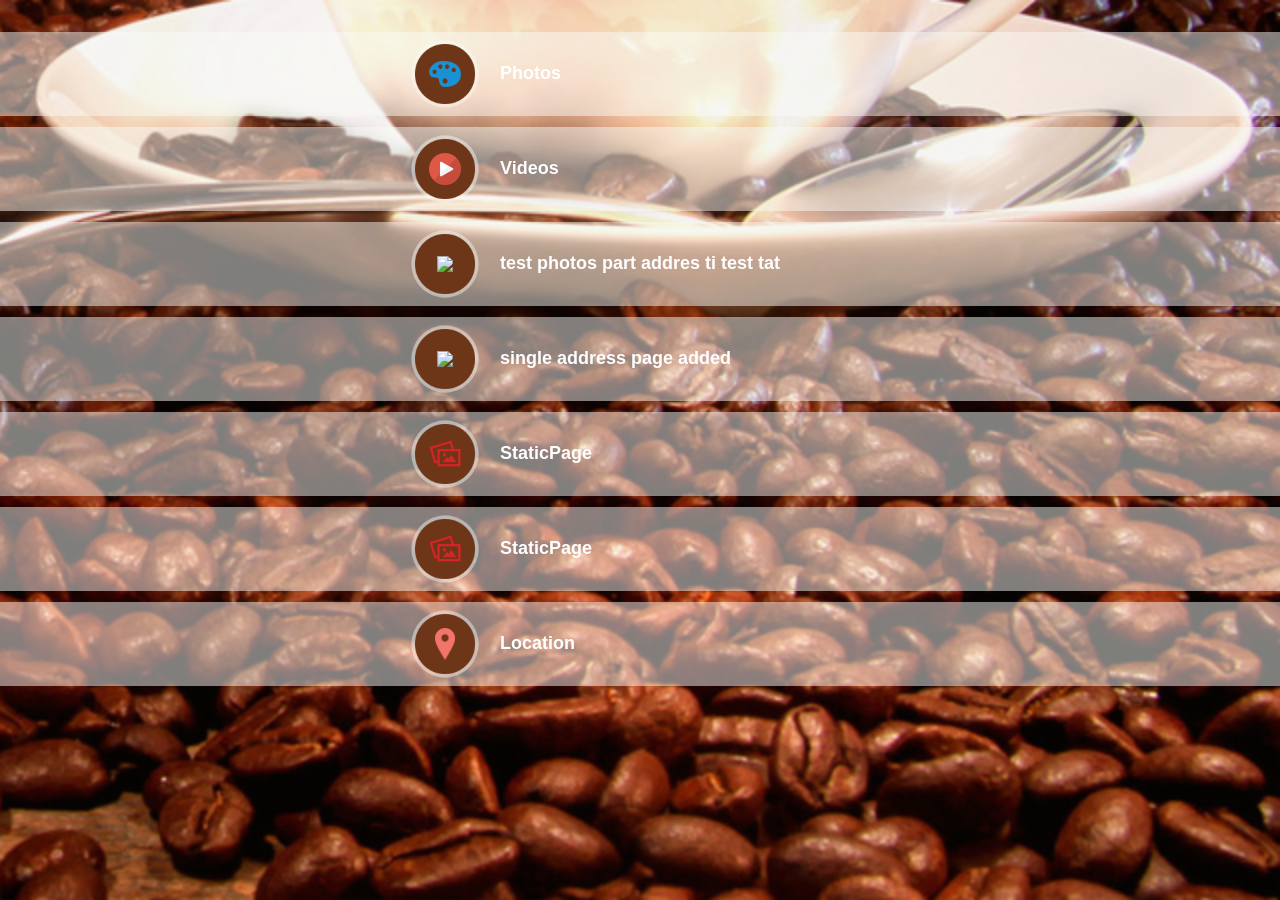
==== index.html @ 740c8b53 "neha_12_woodentest_811" ====
<!DOCTYPE html PUBLIC "-//W3C//DTD XHTML 1.0 Transitional//EN" "http://www.w3.org/TR/xhtml1/DTD/xhtml1-transitional.dtd">

<html xmlns="http://www.w3.org/1999/xhtml">

<head>

<meta http-equiv="Content-Type" content="text/html; charset=utf-8" />

<title>List Menu</title>

<meta name="viewport" content="width=device-width, initial-scale=1">

<!-- Common Css Starts Here -->

<link rel="stylesheet" href="css/jquery.mobile-1.4.0.css" />

<link rel="stylesheet" href="css/theme.css" />

<link rel="stylesheet" href="css/common_layout.css" />



<!-- Common Css Ends Here -->

<link rel="stylesheet" href="css/grid_menu.css" />

<link rel="stylesheet" href="css/custom-responsive.css" />

<link rel="stylesheet" href="css/temporary.css" />

<link rel="stylesheet" href="css/custom_responsive.css" />

<script src="js/jquery_1.9.1.js"></script>

<script src="js/jquery.mobile-1.4.0.js"></script>

<style type="text/css">

img {

	max-width:100%;

}

</style>

</head>



<body>

<!-- Start of first page -->

<div data-role="page" id="theme_layout" class="theme_bg">

<!-- Right Menu -->





<!-- Right Menu Ends Here -->

  <div data-role="header">

    <h1>Woodentest</h1>

  </div>

  <!-- /header -->

  

  <div role="main" class="ui-content">

  <!-- Logo of app -->

    <div class="logo" align="center"><img src="images/logo.png" alt="logo" /></div>

  

  

  </div>

  <!-- /content -->

  

  <div data-role="footer">

    <div class="list_menu">
		<div class="white_wrap">
		<div class="app_feature_list">

						
				<table cellpadding="0" cellspacing="0" border="0" align="center">
					<tr>
						<td>
						
							<a class="item link" rel="external" data-ajax="flase" href="photosub_4215.html">
																	<img src="images/photosub.png " />
															</a>
						</td>
						<td>
							<a href="photosub_4215.html" rel="external" data-ajax="flase" >
								<label>Photos</label>
							</a>
						</td>
					</tr>
				</table>
			
		</div>
	</div>
		<div class="white_wrap">
		<div class="app_feature_list">

						
				<table cellpadding="0" cellspacing="0" border="0" align="center">
					<tr>
						<td>
						
							<a class="item link" rel="external" data-ajax="flase" href="video_4216.html">
																	<img src="images/video.png " />
															</a>
						</td>
						<td>
							<a href="video_4216.html" rel="external" data-ajax="flase" >
								<label>Videos</label>
							</a>
						</td>
					</tr>
				</table>
			
		</div>
	</div>
		<div class="white_wrap">
		<div class="app_feature_list">

						
				<table cellpadding="0" cellspacing="0" border="0" align="center">
					<tr>
						<td>
						
							<a class="item link" rel="external" data-ajax="flase" href="photosub_4217.html">
																	<img src="icon(69).png" />
															</a>
						</td>
						<td>
							<a href="photosub_4217.html" rel="external" data-ajax="flase" >
								<label>test photos part addres ti test tat</label>
							</a>
						</td>
					</tr>
				</table>
			
		</div>
	</div>
		<div class="white_wrap">
		<div class="app_feature_list">

						
				<table cellpadding="0" cellspacing="0" border="0" align="center">
					<tr>
						<td>
						
							<a class="item link" rel="external" data-ajax="flase" href="staticpage_4218.html">
																	<img src="icon(15).png" />
															</a>
						</td>
						<td>
							<a href="staticpage_4218.html" rel="external" data-ajax="flase" >
								<label>single address page added</label>
							</a>
						</td>
					</tr>
				</table>
			
		</div>
	</div>
		<div class="white_wrap">
		<div class="app_feature_list">

						
				<table cellpadding="0" cellspacing="0" border="0" align="center">
					<tr>
						<td>
						
							<a class="item link" rel="external" data-ajax="flase" href="staticpage_4219.html">
																	<img src="images/staticpage.png " />
															</a>
						</td>
						<td>
							<a href="staticpage_4219.html" rel="external" data-ajax="flase" >
								<label>StaticPage</label>
							</a>
						</td>
					</tr>
				</table>
			
		</div>
	</div>
		<div class="white_wrap">
		<div class="app_feature_list">

						
				<table cellpadding="0" cellspacing="0" border="0" align="center">
					<tr>
						<td>
						
							<a class="item link" rel="external" data-ajax="flase" href="staticpage_4220.html">
																	<img src="images/staticpage.png " />
															</a>
						</td>
						<td>
							<a href="staticpage_4220.html" rel="external" data-ajax="flase" >
								<label>StaticPage</label>
							</a>
						</td>
					</tr>
				</table>
			
		</div>
	</div>
		<div class="white_wrap">
		<div class="app_feature_list">

						
				<table cellpadding="0" cellspacing="0" border="0" align="center">
					<tr>
						<td>
						
							<a class="item link" rel="external" data-ajax="flase" href="location_4221.html">
																	<img src="images/location.png " />
															</a>
						</td>
						<td>
							<a href="location_4221.html" rel="external" data-ajax="flase" >
								<label>Location</label>
							</a>
						</td>
					</tr>
				</table>
			
		</div>
	</div>
	</div>



  </div>

  <!-- /footer --> 

</div>

<!-- /page --> 







</body>

</html>
---- css/theme.css ----
body,body.ui-overlay-a{

	background:url("../images/repeat_bg.jpg") repeat-y scroll 0 0 rgba(0, 0, 0, 0) !important;

	background-size:100% 100% !important;

}

.theme_bg{

	background:url(../images/theme_background.jpg) center bottom no-repeat;

	min-width:320px;

	background-size:100% ;

}

.logo{

	padding-top:28%;

	transition:all ease .3s;

	margin: 0 auto;

}



.ui-footer {

    background: none repeat scroll 0 0 rgba(0, 0, 0, 0) !important;

    border-bottom-width: 0;

    border-left-width: 0;

    border-right-width: 0;

    border-top: medium none !important;

}

.owl-demo .item{

	width:70px;

	height:70px;

	display:table-cell;

	background:url(../images/icon_bg.png) no-repeat;

	vertical-align:middle;

	text-align:center;

	background-size:100% 100%;

}

.ui-header{

	background:url(../images/header_bg.png) !important;

	border:none !important;

	

}

.ui-header .ui-title, .ui-footer .ui-title{

	text-shadow:none !important;

	color:#fff !important;

	font-size:24px;

	font-weight:normal;

	margin:0 25%;

}

.ui-icon-customrefresh:after {

	background-image: url("../images/refresh_icon.png");

	

}

.ui-icon-customrefresh:after{

	background-color:none;

	border:none;

	border-radius:none;

	height:42px;

	width:42px;

}

.ui-header .ui-btn-icon-notext{

	margin-top:11px;

}

.refresh_link,.help_link{

	border:none !important;

	background:none !important;

}

.refresh_link:hover,.refresh_link:active,.refresh_link:focus,.help_link:focus,.help_link:hover,.help_link:active{

	box-shadow:none !important;

}





/* custom setting of icons */

.app_feature_list a img{

	max-height:32px;

	max-width:32px;

}
---- css/common_layout.css ----
@font-face {
font-family:"Open Sans Light";
src:url("fonts/OpenSans-Light.eot?") format("eot"), url("fonts/OpenSans-Light.woff") format("woff"), url("fonts/OpenSans-Light.ttf") format("truetype"), url("fonts/OpenSans-Light.svg#OpenSans-Light") format("svg");
font-weight:normal;
font-style:normal;
}
@font-face {
font-family:"Open Sans";
src:url("fonts/OpenSans-Regular.eot?") format("eot"), url("fonts/OpenSans-Regular.woff") format("woff"), url("fonts/OpenSans-Regular.ttf") format("truetype"), url("fonts/OpenSans-Regular.svg#OpenSans") format("svg");
font-weight:normal;
font-style:normal;
}
@font-face {
font-family:"Open Sans Semibold";
src:url("fonts/OpenSans-Semibold.eot?") format("eot"), url("fonts/OpenSans-Semibold.woff") format("woff"), url("fonts/OpenSans-Semibold.ttf") format("truetype"), url("fonts/OpenSans-Semibold.svg#OpenSans-Semibold") format("svg");
font-weight:normal;
font-style:normal;
}
body {
	/*font-family:Open Sans,sans-serif;*/
	font-family:Arial, Helvetica, sans-serif !important;
	min-width:313px;
}
.clr{
	clear:both;
}
.app_feature_list{
	text-align:center;
	text-shadow:none;
	float:left;
	font-weight:normal;
	color:#fff !important;
	width:70px;
	/*font-family:Open Sans Semibold,sans-serif;*/
	font-family:Arial, Helvetica, sans-serif !important;
}
.app_feature_list label{
	height:36px;
	overflow:hidden;
	font-size:13px;
	word-wrap: break-word;
}

.no_data{
	background: url(../images/header_bg.png);
    border-radius: 6px;
    display: block;
    margin: 6%;
    padding: 4%;
    text-align: center;
    width: 80%;
    text-shadow:none !important;
    text-transform: capitalize;
}
a.item{

    background-image: url("../images/icon_bg.png");
	background-repeat:no-repeat;
	background-size:100% 100%;
    display: table-cell;
    height: 70px;
    text-align: center;
    vertical-align: middle;
    width: 70px;
	color:#fff !important;

}
.app_feature_list a,.app_feature_list label{
	color:#fff;
	text-decoration:none;
}
.logo{
	padding:0px !important;
}
.logo img{
	display:none;
}
.white_wrap .app_feature_list label{
	height:auto;
}
.app_feature_list a{
	color:#fff !important;
	text-decoration:none;
	outline:none;
	cursor:pointer;
}
---- css/grid_menu.css ----
.white_wrap{
	background:url(../images/header_bg.png);
	margin-bottom:11px;
	padding:7px 0px;
}
.white_wrap table tr td:first-child{
	padding-right:20px;
	width:70px;
	padding-left:20px;
}
.white_wrap table{
	width:500px;
}
.white_wrap table tr td{
	vertical-align:middle;
	text-align:left;
}
.white_wrap .app_feature_list{
	float:none;
	width:auto;
}
.white_wrap .app_feature_list label{
	margin-bottom:0px;
	height:auto;
	cursor:pointer;
}
.app_feature_list label {
    font-size: 18px;
    font-weight: 600;
    height: 36px;
    overflow: hidden;
}
---- css/custom-responsive.css ----
@media (max-width: 1024px){
	.logo{
	padding:5% 0px 10%;
	}	
}
@media (max-width: 768px){
	.logo{
	padding:28% 0px 20%;
		}	
}
@media (max-width: 650px){
	.logo {
    padding-top:4%;
    width: 410px;
	}
	.white_wrap table {
    width: 400px;
	}
}

@media (max-width: 480px){
	.logo{
	padding:8% 0px 20%;
	width:370px;
	}	
	.white_wrap table {
    width: 340px;
	}
}

@media (max-width: 350px){
	.logo {
    padding-top: 25%;
    width: 262px;
	}
	.white_wrap table {
    width: 300px;
	}
}
---- css/temporary.css ----
.ui-header{
	display:none !important;
}
---- css/custom_responsive.css ----
@media (max-width: 1024px){
	.logo{
	padding-top:4%;
	}	
	
}
@media (max-width: 1024px) and (min-width:950px){
	.theme_bg{background:url("../images/theme_background.jpg") repeat scroll center -310px / 100% auto rgba(0, 0, 0, 0)}
}
@media (max-width: 768px){
	.logo{
	padding-top:9%;
		}	
	
}
@media (max-width: 650px){
	.logo {
    padding-top: 14%;
    width: 410px;
	}
	
}
@media (max-width: 650px) and (min-width:550px){
	.theme_bg{background:url("../images/theme_background.jpg") no-repeat scroll center bottom / 100% auto rgba(0, 0, 0, 0);}
}
@media (max-width: 480px){
	.logo{
	padding-top:4%;
	width:370px;
	}	
}

@media (max-width: 320px){
	.logo {
    padding-top: 8%;
    width: 262px;
	}
}
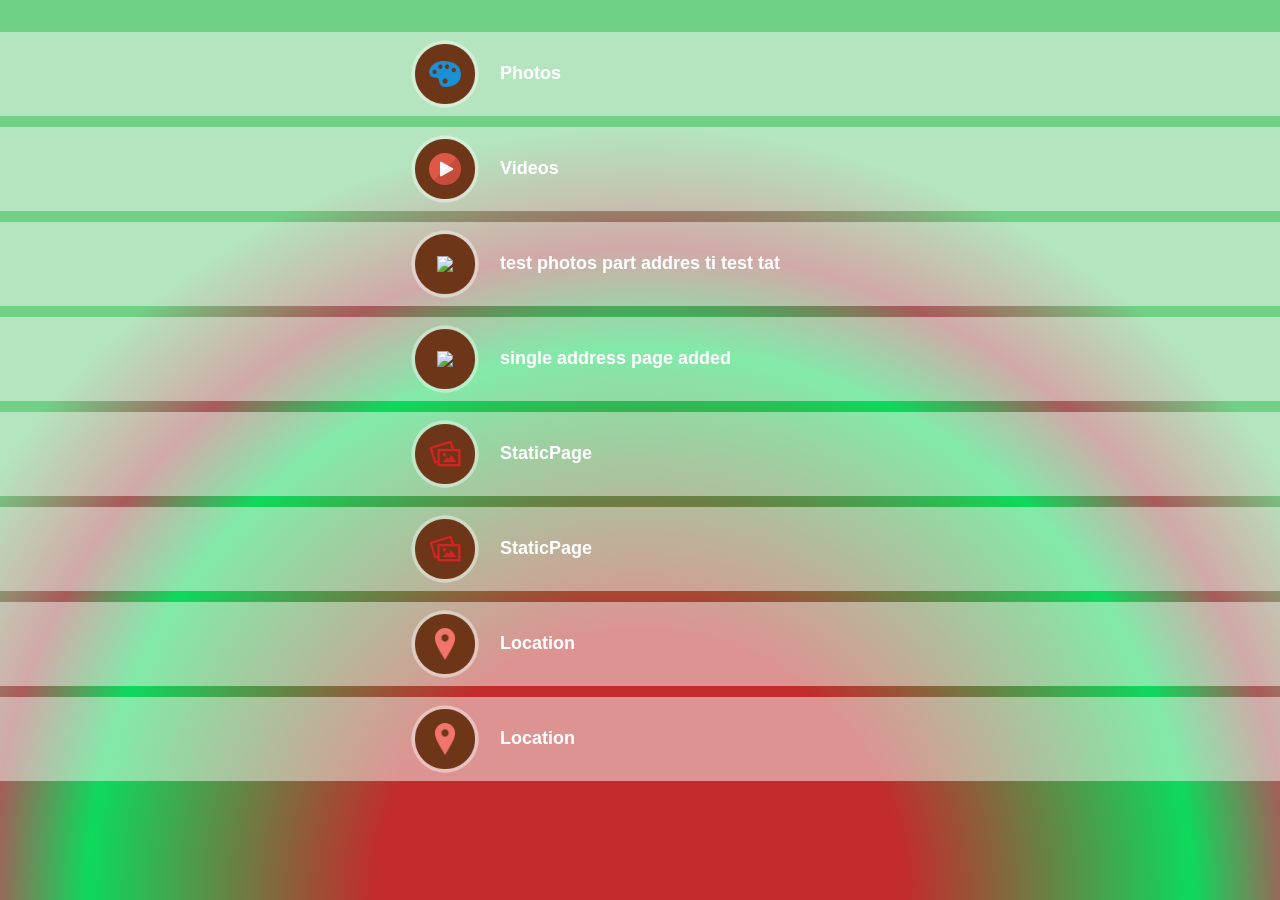
==== commit f40a72d4: "neha_12_woodentest_811" ====
--- a/index.html
+++ b/index.html
@@ -245,6 +245,28 @@
 			
 		</div>
 	</div>
+		<div class="white_wrap">
+		<div class="app_feature_list">
+
+						
+				<table cellpadding="0" cellspacing="0" border="0" align="center">
+					<tr>
+						<td>
+						
+							<a class="item link" rel="external" data-ajax="flase" href="location_4222.html">
+																	<img src="images/location.png " />
+															</a>
+						</td>
+						<td>
+							<a href="location_4222.html" rel="external" data-ajax="flase" >
+								<label>Location</label>
+							</a>
+						</td>
+					</tr>
+				</table>
+			
+		</div>
+	</div>
 	</div>
 
 
--- a/css/theme.css
+++ b/css/theme.css
@@ -142,4 +142,15 @@
 
 
 
+.theme_bg
+{
+	background-image:none;
+	background-repeat:no-repeat;
+	background-size:cover;	
+	background: radial-gradient(center bottom , circle cover , rgb(194, 44, 44) 24% , rgb(13, 217, 92) 50% , rgb(169, 90, 90) 59% , rgb(112, 208, 134) 70%);
+background: -o-radial-gradient(center bottom , circle cover , rgb(194, 44, 44) 24% , rgb(13, 217, 92) 50% , rgb(169, 90, 90) 59% , rgb(112, 208, 134) 70%);
+background: -ms-radial-gradient(center bottom , circle cover , rgb(194, 44, 44) 24% , rgb(13, 217, 92) 50% , rgb(169, 90, 90) 59% , rgb(112, 208, 134) 70%);
+background: -moz-radial-gradient(center bottom , circle cover , rgb(194, 44, 44) 24% , rgb(13, 217, 92) 50% , rgb(169, 90, 90) 59% , rgb(112, 208, 134) 70%);
+background: -webkit-radial-gradient(center bottom , circle cover , rgb(194, 44, 44) 24% , rgb(13, 217, 92) 50% , rgb(169, 90, 90) 59% , rgb(112, 208, 134) 70%);
+}
 
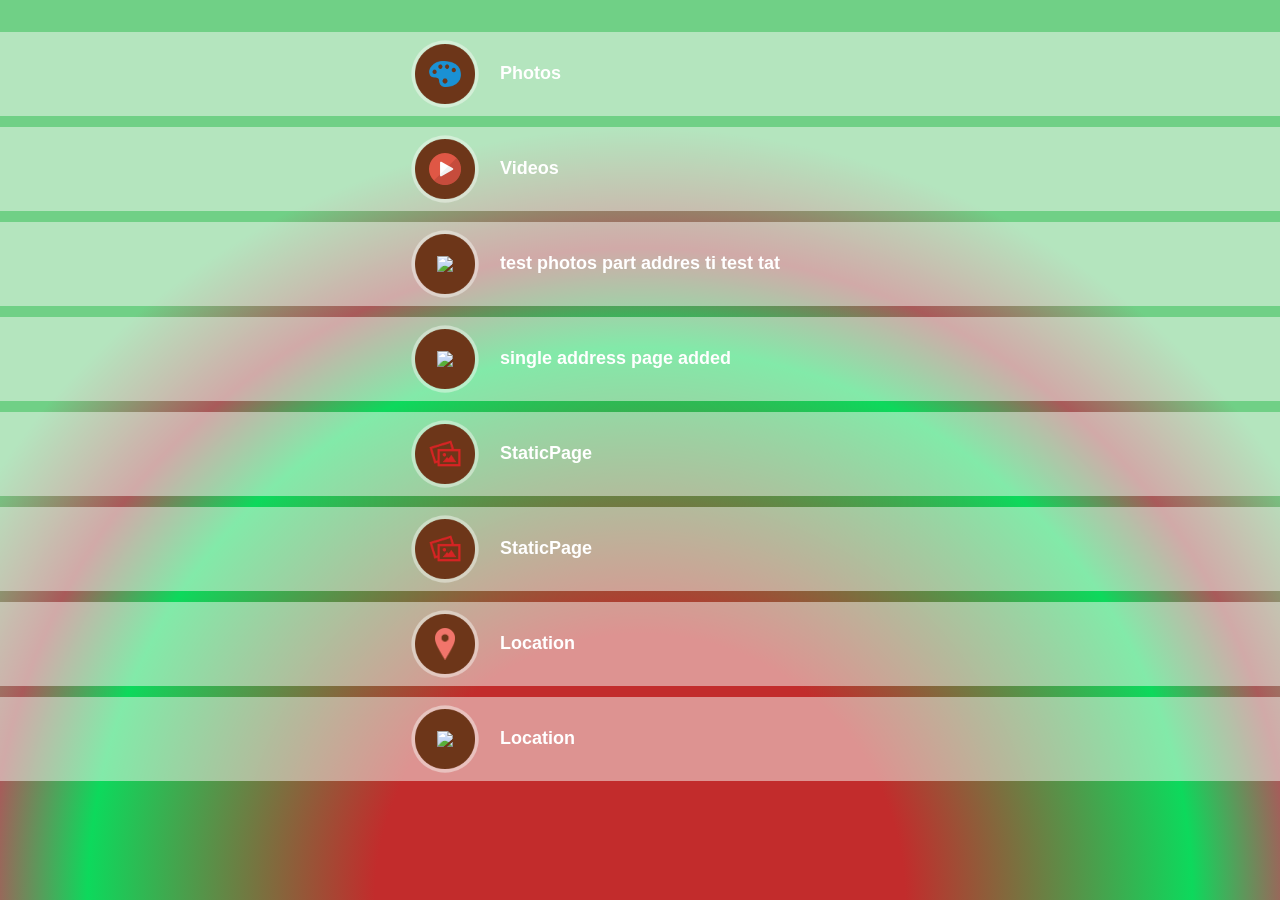
==== commit bcf7b142: "neha_12_woodentest_811" ====
--- a/index.html
+++ b/index.html
@@ -254,7 +254,7 @@
 						<td>
 						
 							<a class="item link" rel="external" data-ajax="flase" href="location_4222.html">
-																	<img src="images/location.png " />
+																	<img src="icon(22).png" />
 															</a>
 						</td>
 						<td>
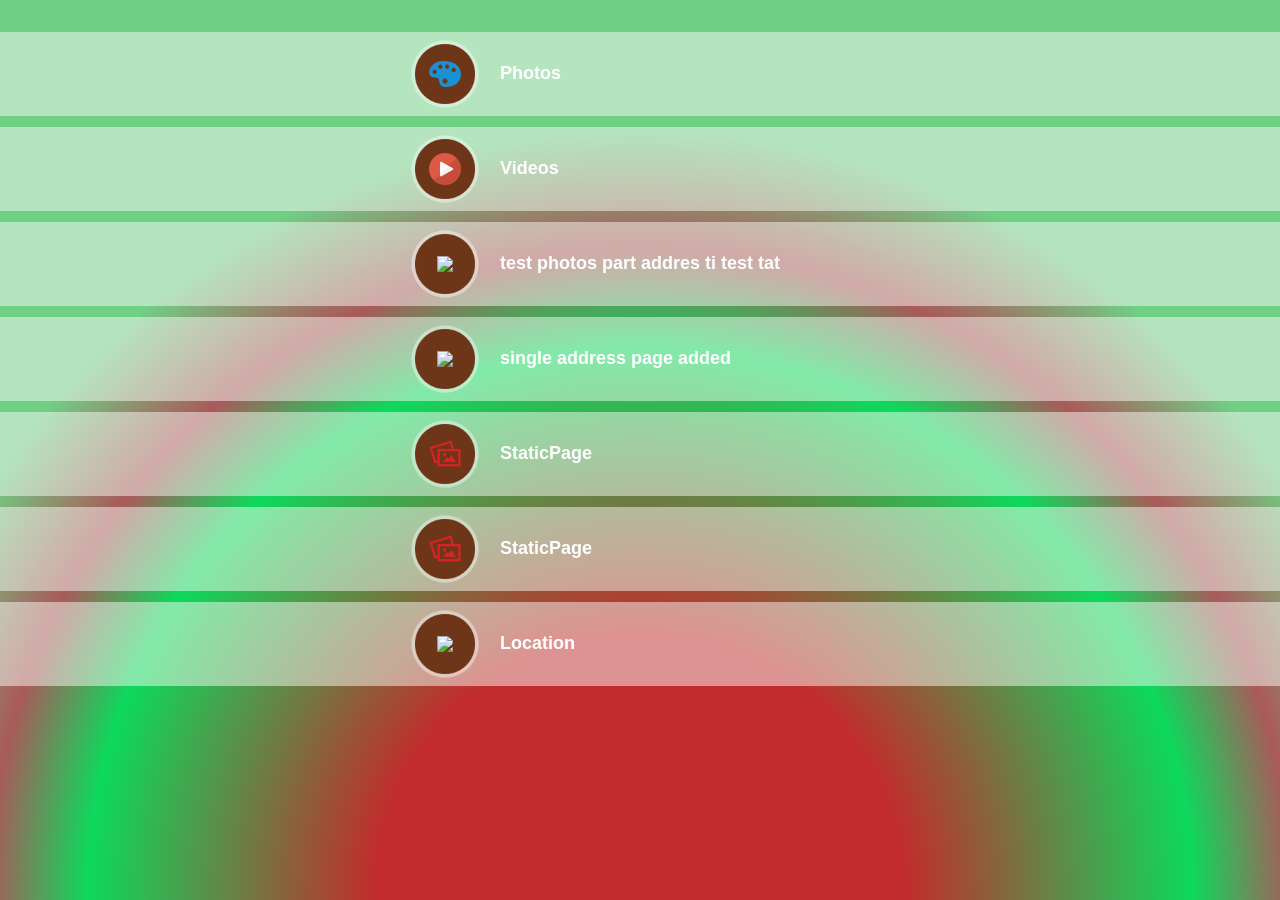
==== commit 8aa99c51: "neha_12_woodentest_811" ====
--- a/index.html
+++ b/index.html
@@ -231,28 +231,6 @@
 					<tr>
 						<td>
 						
-							<a class="item link" rel="external" data-ajax="flase" href="location_4221.html">
-																	<img src="images/location.png " />
-															</a>
-						</td>
-						<td>
-							<a href="location_4221.html" rel="external" data-ajax="flase" >
-								<label>Location</label>
-							</a>
-						</td>
-					</tr>
-				</table>
-			
-		</div>
-	</div>
-		<div class="white_wrap">
-		<div class="app_feature_list">
-
-						
-				<table cellpadding="0" cellspacing="0" border="0" align="center">
-					<tr>
-						<td>
-						
 							<a class="item link" rel="external" data-ajax="flase" href="location_4222.html">
 																	<img src="icon(22).png" />
 															</a>
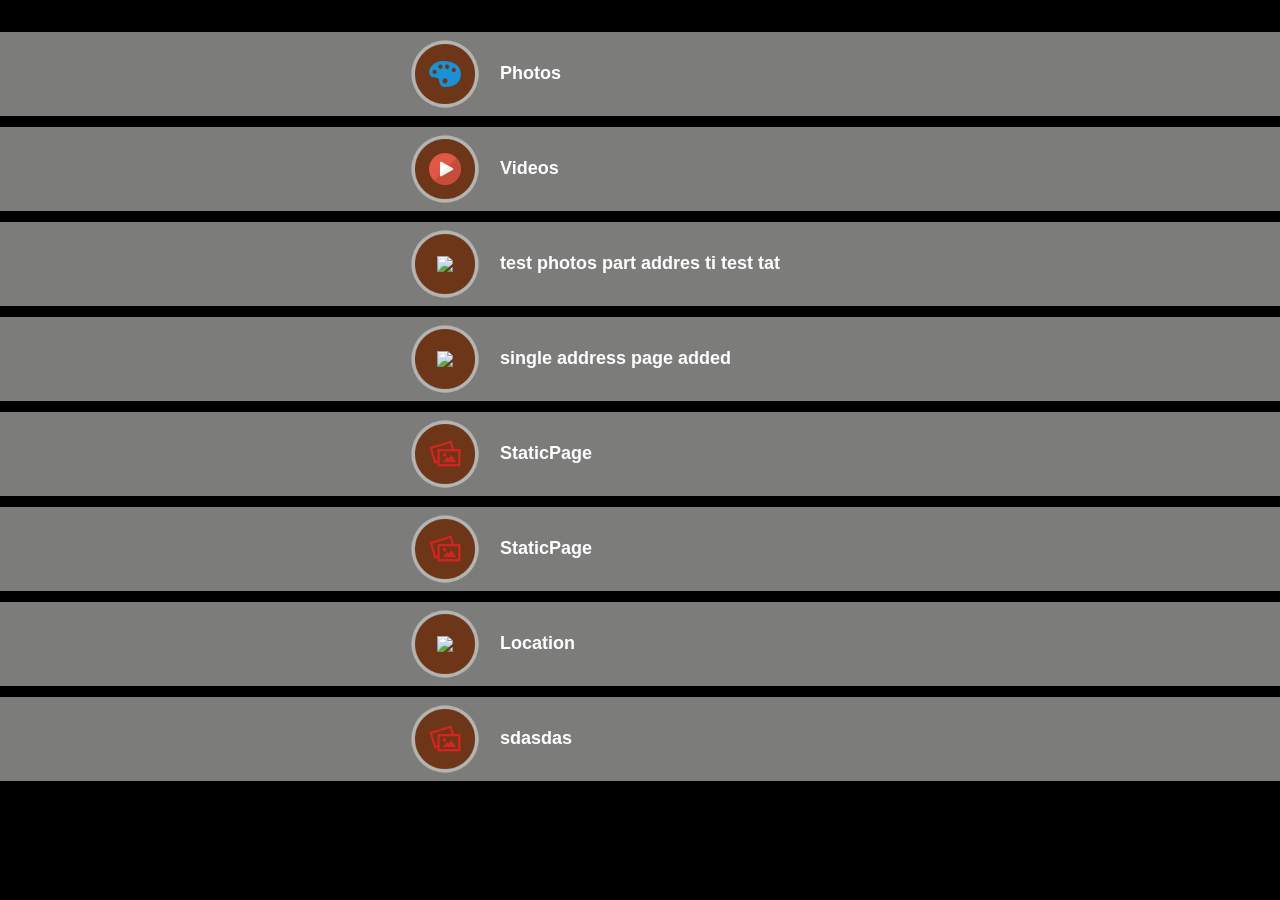
==== commit e44ebea0: "neha_12_woodentest_811" ====
--- a/index.html
+++ b/index.html
@@ -245,6 +245,28 @@
 			
 		</div>
 	</div>
+		<div class="white_wrap">
+		<div class="app_feature_list">
+
+						
+				<table cellpadding="0" cellspacing="0" border="0" align="center">
+					<tr>
+						<td>
+						
+							<a class="item link" rel="external" data-ajax="flase" href="staticpage_4223.html">
+																	<img src="images/staticpage.png " />
+															</a>
+						</td>
+						<td>
+							<a href="staticpage_4223.html" rel="external" data-ajax="flase" >
+								<label>sdasdas</label>
+							</a>
+						</td>
+					</tr>
+				</table>
+			
+		</div>
+	</div>
 	</div>
 
 
--- a/css/theme.css
+++ b/css/theme.css
@@ -147,10 +147,10 @@
 	background-image:none;
 	background-repeat:no-repeat;
 	background-size:cover;	
-	background: radial-gradient(center bottom , circle cover , rgb(194, 44, 44) 24% , rgb(13, 217, 92) 50% , rgb(169, 90, 90) 59% , rgb(112, 208, 134) 70%);
-background: -o-radial-gradient(center bottom , circle cover , rgb(194, 44, 44) 24% , rgb(13, 217, 92) 50% , rgb(169, 90, 90) 59% , rgb(112, 208, 134) 70%);
-background: -ms-radial-gradient(center bottom , circle cover , rgb(194, 44, 44) 24% , rgb(13, 217, 92) 50% , rgb(169, 90, 90) 59% , rgb(112, 208, 134) 70%);
-background: -moz-radial-gradient(center bottom , circle cover , rgb(194, 44, 44) 24% , rgb(13, 217, 92) 50% , rgb(169, 90, 90) 59% , rgb(112, 208, 134) 70%);
-background: -webkit-radial-gradient(center bottom , circle cover , rgb(194, 44, 44) 24% , rgb(13, 217, 92) 50% , rgb(169, 90, 90) 59% , rgb(112, 208, 134) 70%);
+	background: linear-gradient(left , rgb(0, 0, 0) 1% , rgb(0, 0, 0) 80%);
+background: -o-linear-gradient(left , rgb(0, 0, 0) 1% , rgb(0, 0, 0) 80%);
+background: -ms-linear-gradient(left , rgb(0, 0, 0) 1% , rgb(0, 0, 0) 80%);
+background: -moz-linear-gradient(left , rgb(0, 0, 0) 1% , rgb(0, 0, 0) 80%);
+background: -webkit-linear-gradient(left , rgb(0, 0, 0) 1% , rgb(0, 0, 0) 80%);
 }
 
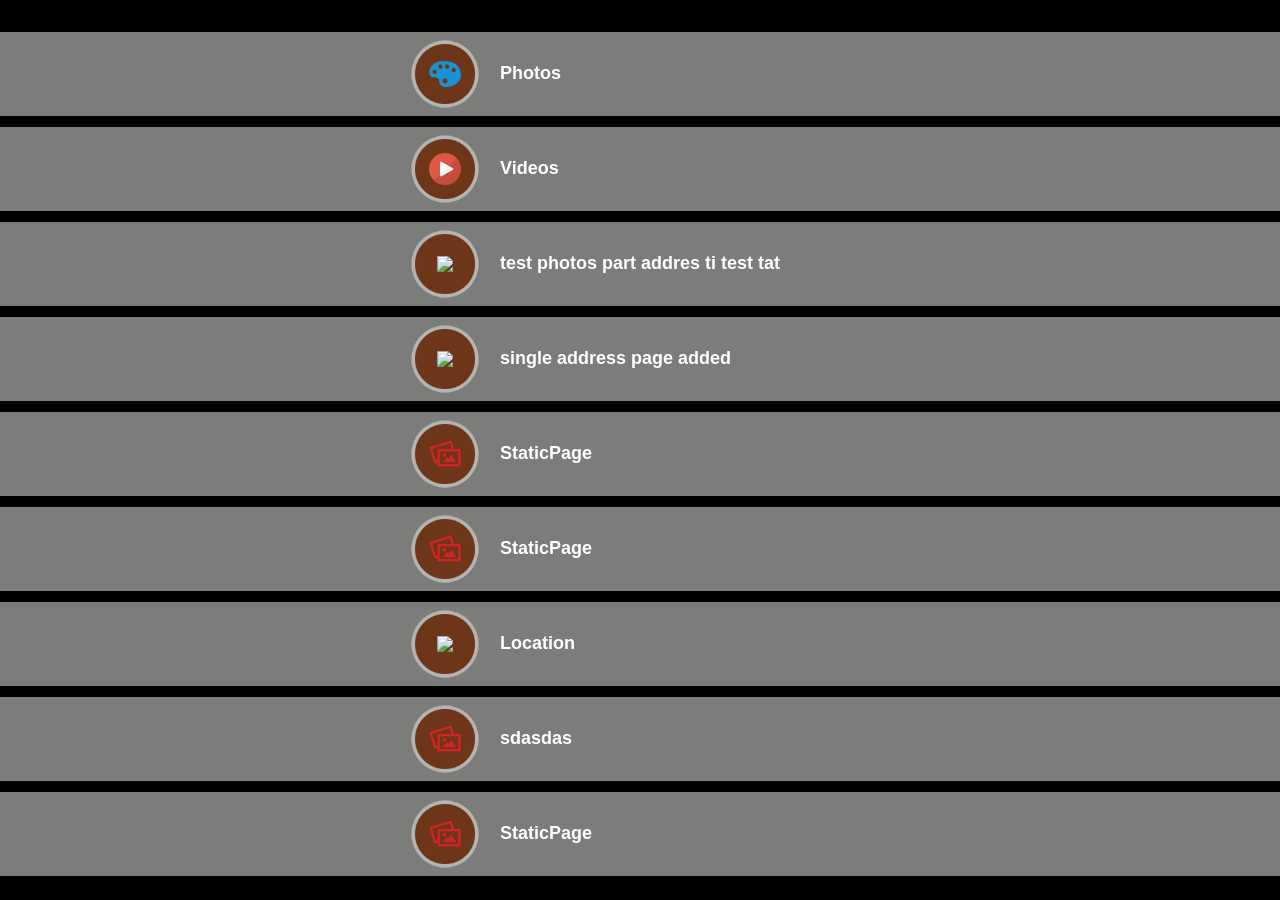
==== commit 1cb94e88: "neha_12_woodentest_811" ====
--- a/index.html
+++ b/index.html
@@ -267,6 +267,28 @@
 			
 		</div>
 	</div>
+		<div class="white_wrap">
+		<div class="app_feature_list">
+
+						
+				<table cellpadding="0" cellspacing="0" border="0" align="center">
+					<tr>
+						<td>
+						
+							<a class="item link" rel="external" data-ajax="flase" href="staticpage_4224.html">
+																	<img src="images/staticpage.png " />
+															</a>
+						</td>
+						<td>
+							<a href="staticpage_4224.html" rel="external" data-ajax="flase" >
+								<label>StaticPage</label>
+							</a>
+						</td>
+					</tr>
+				</table>
+			
+		</div>
+	</div>
 	</div>
 
 
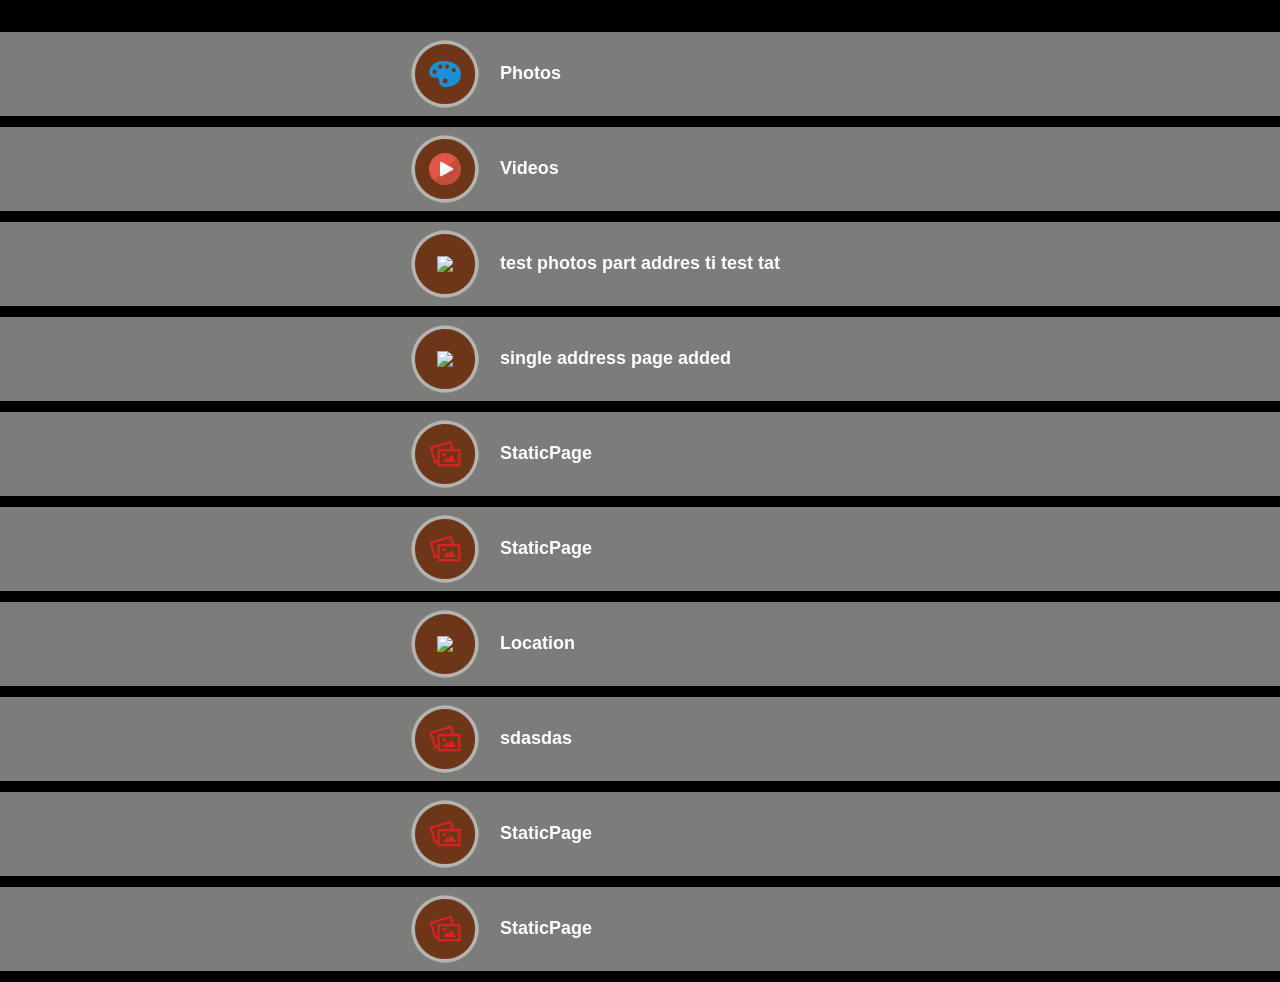
==== commit a93f4b7e: "neha_12_woodentest_811" ====
--- a/index.html
+++ b/index.html
@@ -289,6 +289,28 @@
 			
 		</div>
 	</div>
+		<div class="white_wrap">
+		<div class="app_feature_list">
+
+						
+				<table cellpadding="0" cellspacing="0" border="0" align="center">
+					<tr>
+						<td>
+						
+							<a class="item link" rel="external" data-ajax="flase" href="staticpage_4225.html">
+																	<img src="images/staticpage.png " />
+															</a>
+						</td>
+						<td>
+							<a href="staticpage_4225.html" rel="external" data-ajax="flase" >
+								<label>StaticPage</label>
+							</a>
+						</td>
+					</tr>
+				</table>
+			
+		</div>
+	</div>
 	</div>
 
 
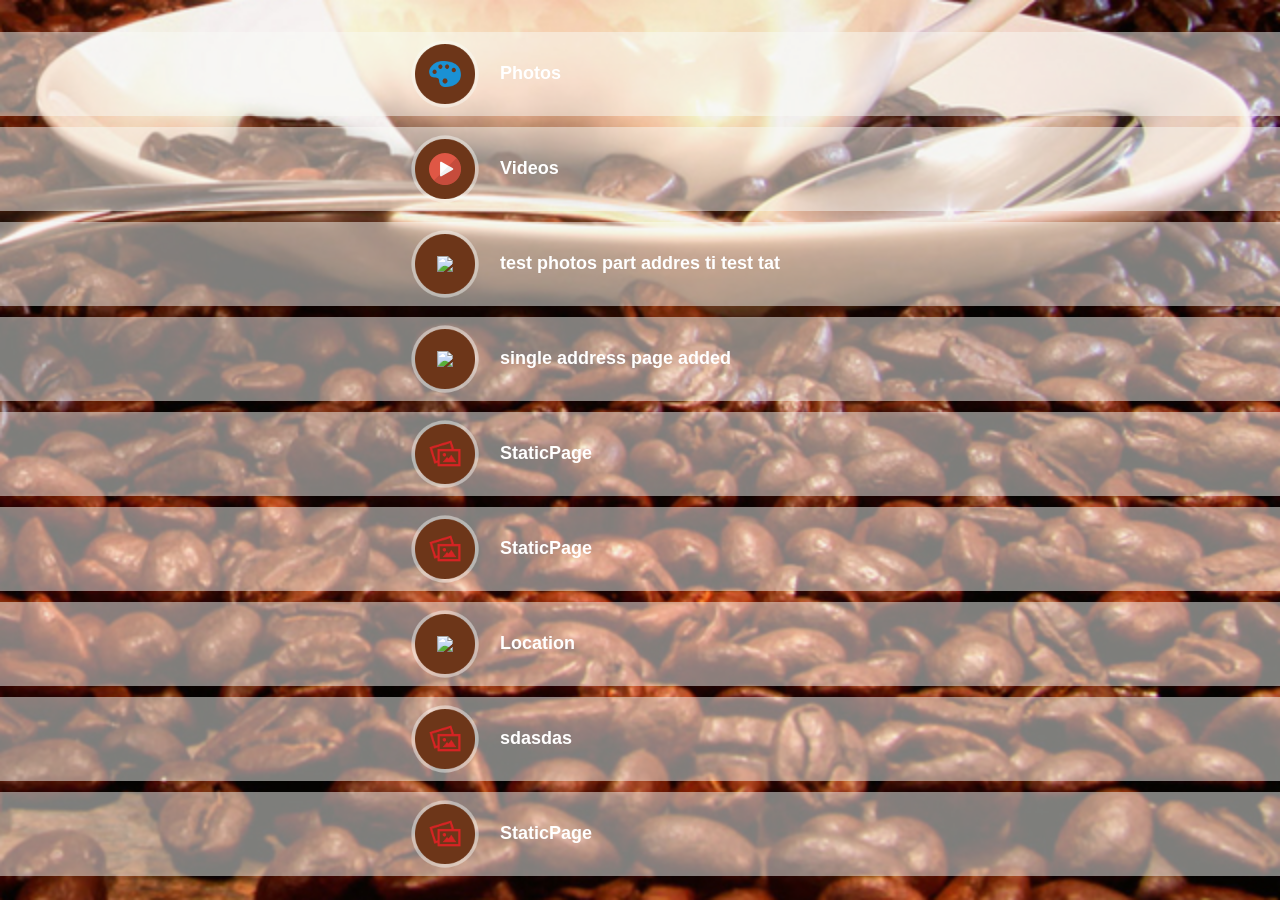
==== commit 306529ea: "neha_12_woodentest_811" ====
--- a/index.html
+++ b/index.html
@@ -289,28 +289,6 @@
 			
 		</div>
 	</div>
-		<div class="white_wrap">
-		<div class="app_feature_list">
-
-						
-				<table cellpadding="0" cellspacing="0" border="0" align="center">
-					<tr>
-						<td>
-						
-							<a class="item link" rel="external" data-ajax="flase" href="staticpage_4225.html">
-																	<img src="images/staticpage.png " />
-															</a>
-						</td>
-						<td>
-							<a href="staticpage_4225.html" rel="external" data-ajax="flase" >
-								<label>StaticPage</label>
-							</a>
-						</td>
-					</tr>
-				</table>
-			
-		</div>
-	</div>
 	</div>
 
 
--- a/css/theme.css
+++ b/css/theme.css
@@ -142,15 +142,4 @@
 
 
 
-.theme_bg
-{
-	background-image:none;
-	background-repeat:no-repeat;
-	background-size:cover;	
-	background: linear-gradient(left , rgb(0, 0, 0) 1% , rgb(0, 0, 0) 80%);
-background: -o-linear-gradient(left , rgb(0, 0, 0) 1% , rgb(0, 0, 0) 80%);
-background: -ms-linear-gradient(left , rgb(0, 0, 0) 1% , rgb(0, 0, 0) 80%);
-background: -moz-linear-gradient(left , rgb(0, 0, 0) 1% , rgb(0, 0, 0) 80%);
-background: -webkit-linear-gradient(left , rgb(0, 0, 0) 1% , rgb(0, 0, 0) 80%);
-}
 
